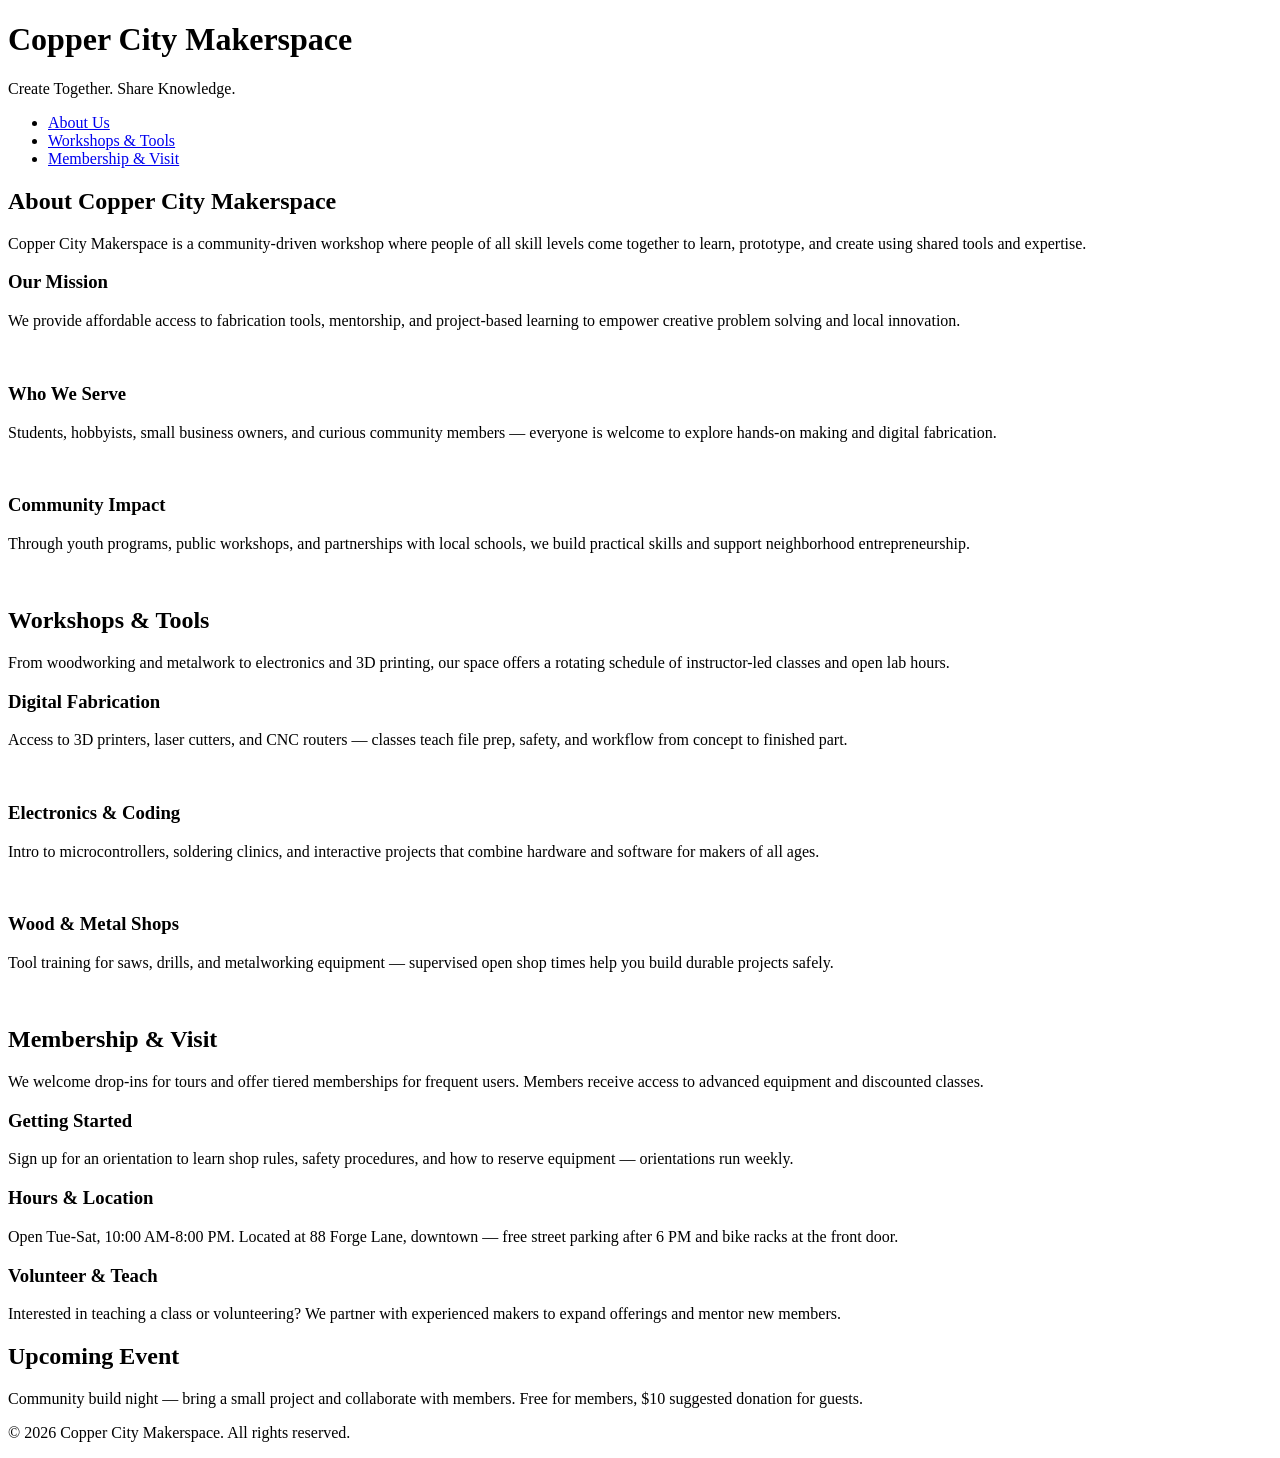
==== index.html @ b2976ba6 "added new pages" ====
<!DOCTYPE html>
<html lang="en">
<head>
    <meta charset="UTF-8">
    <meta name="viewport" content="width=device-width, initial-scale=1.0">
    <link rel="stylesheet" href="styles.css">
    <title>Copper City Makerspace</title>
</head>
<body>
    <header>
        <h1>Copper City Makerspace</h1>
        <p>Create Together. Share Knowledge.</p>
    </header>
<nav>
    <ul>
        <li><a href="about.html">About Us</a></li>
        <li><a href="workshops.html">Workshops & Tools</a></li>
        <li><a href="memberships.html">Membership & Visit</a></li>
    </ul>
</nav>
<main>
    <section id="about">
        <h2>About Copper City Makerspace</h2>
        <p>Copper City Makerspace is a community-driven workshop where people of all skill levels come together to learn, prototype, and create using shared tools and expertise.</p>
        <div class="card-row">
            <section>
                <h3>Our Mission</h3>
                <p>We provide affordable access to fabrication tools, mentorship, and project-based learning to empower creative problem solving and local innovation.</p>
                <img src="images/engineering.jpg" alt="" width="300">
            </section>
            <section>
                <h3>Who We Serve</h3>
                <p>Students, hobbyists, small business owners, and curious community members — everyone is welcome to explore hands-on making and digital fabrication.</p>
                <img src="images/ideation.jpg" alt="" width="300">
            </section>
            <section>
                <h3>Community Impact</h3>
                <p>Through youth programs, public workshops, and partnerships with local schools, we build practical skills and support neighborhood entrepreneurship.</p>
                <img src="images/storytelling.jpg" alt="" width="300">
            </section>
        </div>
    </section>
    <section id="workshops">
        <h2>Workshops & Tools</h2>
        <p>From woodworking and metalwork to electronics and 3D printing, our space offers a rotating schedule of instructor-led classes and open lab hours.</p>
        <div class="card-row">
            <section>
                <h3>Digital Fabrication</h3>
                <p>Access to 3D printers, laser cutters, and CNC routers — classes teach file prep, safety, and workflow from concept to finished part.</p>
                <img src="images/3Dprinter.jpg" alt="" width="300">
            </section>
            <section>
                <h3>Electronics & Coding</h3>
                <p>Intro to microcontrollers, soldering clinics, and interactive projects that combine hardware and software for makers of all ages.</p>
                <img src="images/microcontroller.jpg" alt="" width="300">
            </section>
            <section>
                <h3>Wood & Metal Shops</h3>
                <p>Tool training for saws, drills, and metalworking equipment — supervised open shop times help you build durable projects safely.</p>
                <img src="images/metalworking.jpg" alt="" width="300">
            </section>
        </div>
    </section>
    <section id="memberships">
        <h2>Membership & Visit</h2>
        <p>We welcome drop-ins for tours and offer tiered memberships for frequent users. Members receive access to advanced equipment and discounted classes.</p>
        <div class="card-row"> 
            <section>
                <h3>Getting Started</h3>
                <p>Sign up for an orientation to learn shop rules, safety procedures, and how to reserve equipment — orientations run weekly.</p>
            </section>
            <section>
                <h3>Hours & Location</h3>
                <p>Open Tue-Sat, 10:00 AM-8:00 PM. Located at 88 Forge Lane, downtown — free street parking after 6 PM and bike racks at the front door.</p>
            </section>
            <section>
                <h3>Volunteer & Teach</h3>
                <p>Interested in teaching a class or volunteering? We partner with experienced makers to expand offerings and mentor new members.</p>
            </section>
        </div>
    </section>
</main>
<aside>
    <h2>Upcoming Event</h2>
    <p>Community build night — bring a small project and collaborate with members. Free for members, $10 suggested donation for guests.</p>
</aside>
<footer>
    <p>&copy; 2026 Copper City Makerspace. All rights reserved.</p>
</footer>
</body>
</html>
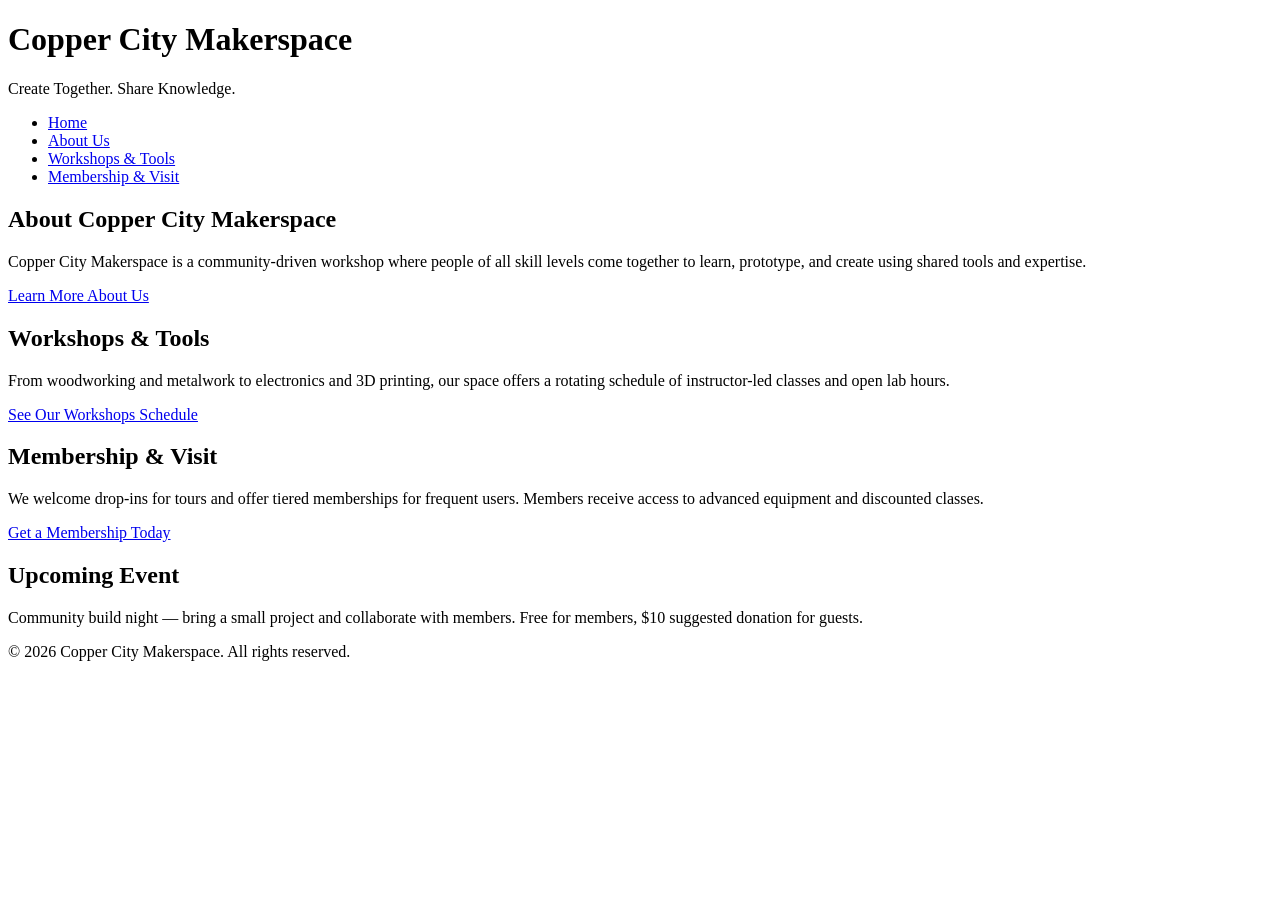
==== commit af29a645: "next iteration of html complete" ====
--- a/index.html
+++ b/index.html
@@ -13,71 +13,27 @@
     </header>
 <nav>
     <ul>
+        <li><a href="index.html">Home</a></li>
         <li><a href="about.html">About Us</a></li>
         <li><a href="workshops.html">Workshops & Tools</a></li>
         <li><a href="memberships.html">Membership & Visit</a></li>
     </ul>
 </nav>
 <main>
-    <section id="about">
+   <section id="about">
         <h2>About Copper City Makerspace</h2>
-        <p>Copper City Makerspace is a community-driven workshop where people of all skill levels come together to learn, prototype, and create using shared tools and expertise.</p>
-        <div class="card-row">
-            <section>
-                <h3>Our Mission</h3>
-                <p>We provide affordable access to fabrication tools, mentorship, and project-based learning to empower creative problem solving and local innovation.</p>
-                <img src="images/engineering.jpg" alt="" width="300">
-            </section>
-            <section>
-                <h3>Who We Serve</h3>
-                <p>Students, hobbyists, small business owners, and curious community members — everyone is welcome to explore hands-on making and digital fabrication.</p>
-                <img src="images/ideation.jpg" alt="" width="300">
-            </section>
-            <section>
-                <h3>Community Impact</h3>
-                <p>Through youth programs, public workshops, and partnerships with local schools, we build practical skills and support neighborhood entrepreneurship.</p>
-                <img src="images/storytelling.jpg" alt="" width="300">
-            </section>
-        </div>
-    </section>
+        <p>Copper City Makerspace is a community-driven workshop where people of all skill levels come together to learn, prototype, and create using shared tools and expertise.</p> 
+        <a href="about.html">Learn More About Us</a>
+   </section>
     <section id="workshops">
         <h2>Workshops & Tools</h2>
         <p>From woodworking and metalwork to electronics and 3D printing, our space offers a rotating schedule of instructor-led classes and open lab hours.</p>
-        <div class="card-row">
-            <section>
-                <h3>Digital Fabrication</h3>
-                <p>Access to 3D printers, laser cutters, and CNC routers — classes teach file prep, safety, and workflow from concept to finished part.</p>
-                <img src="images/3Dprinter.jpg" alt="" width="300">
-            </section>
-            <section>
-                <h3>Electronics & Coding</h3>
-                <p>Intro to microcontrollers, soldering clinics, and interactive projects that combine hardware and software for makers of all ages.</p>
-                <img src="images/microcontroller.jpg" alt="" width="300">
-            </section>
-            <section>
-                <h3>Wood & Metal Shops</h3>
-                <p>Tool training for saws, drills, and metalworking equipment — supervised open shop times help you build durable projects safely.</p>
-                <img src="images/metalworking.jpg" alt="" width="300">
-            </section>
-        </div>
+    <a href="workshops.html">See Our Workshops Schedule</a>
     </section>
     <section id="memberships">
         <h2>Membership & Visit</h2>
         <p>We welcome drop-ins for tours and offer tiered memberships for frequent users. Members receive access to advanced equipment and discounted classes.</p>
-        <div class="card-row"> 
-            <section>
-                <h3>Getting Started</h3>
-                <p>Sign up for an orientation to learn shop rules, safety procedures, and how to reserve equipment — orientations run weekly.</p>
-            </section>
-            <section>
-                <h3>Hours & Location</h3>
-                <p>Open Tue-Sat, 10:00 AM-8:00 PM. Located at 88 Forge Lane, downtown — free street parking after 6 PM and bike racks at the front door.</p>
-            </section>
-            <section>
-                <h3>Volunteer & Teach</h3>
-                <p>Interested in teaching a class or volunteering? We partner with experienced makers to expand offerings and mentor new members.</p>
-            </section>
-        </div>
+        <a href="memberships.html">Get a Membership Today</a>
     </section>
 </main>
 <aside>
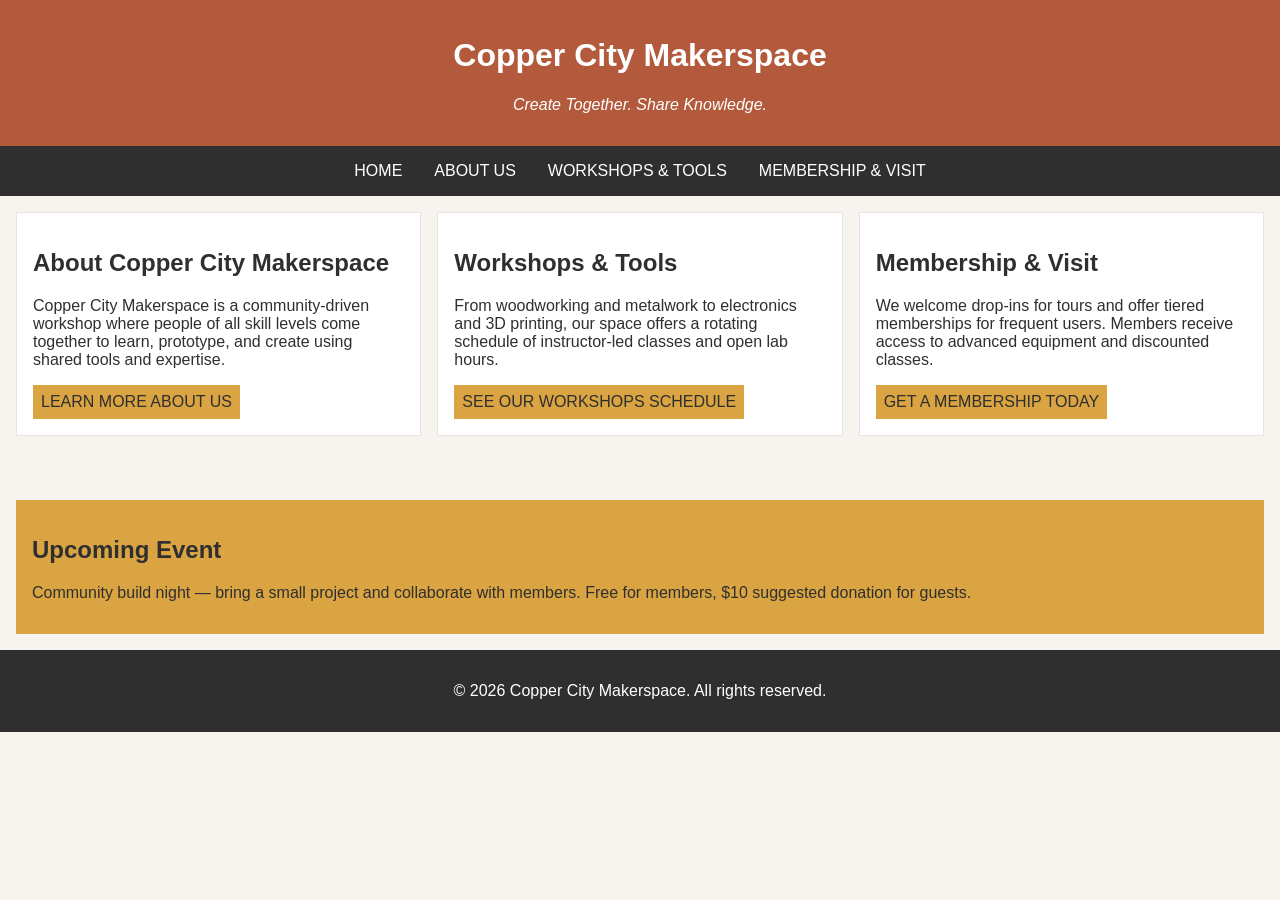
==== commit b9c34a84: "completed iteration for multipage" ====
--- a/index.html
+++ b/index.html
@@ -8,8 +8,8 @@
 </head>
 <body>
     <header>
-        <h1>Copper City Makerspace</h1>
-        <p>Create Together. Share Knowledge.</p>
+    <h1>Copper City Makerspace</h1>
+    <p>Create Together. Share Knowledge.</p>
     </header>
 <nav>
     <ul>
@@ -19,7 +19,7 @@
         <li><a href="memberships.html">Membership & Visit</a></li>
     </ul>
 </nav>
-<main>
+<main class="card-row">
    <section id="about">
         <h2>About Copper City Makerspace</h2>
         <p>Copper City Makerspace is a community-driven workshop where people of all skill levels come together to learn, prototype, and create using shared tools and expertise.</p> 
--- a/styles.css
+++ b/styles.css
@@ -0,0 +1,124 @@
+/* =====  CSS by Christina Carrasquilla, updated by Gilbert "Miko" Bargas III =====  */
+
+/* ===== Color Palette 
+
+Copper:#B35A3C
+Charcoal:#2F2F2F
+Light Background:#F7F4EF
+Card Background:#FFFFFF
+Soft Gold:#D9A441
+Border:#E5E5E5
+
+===== */
+
+/* ===== GLOBAL (Base) Styles ===== */
+
+body {
+    font-family: Arial, sans-serif;
+    margin: 0;
+    background-color: #F7F4EF;
+    color: #2F2F2F;
+    display:grid;
+    grid-template-columns: 1fr;
+}
+
+header {
+    background-color: #B35A3C;
+    color: white;
+    text-align: center;
+    padding: 1rem;
+}
+
+header img {
+    margin-top: 0.5rem;
+}
+header p {
+    font-style:italic;
+}
+nav {
+    background-color: #2F2F2F;
+    padding:.5rem;
+}
+
+nav ul {
+    list-style: none;
+    margin: 0;
+    padding: 0;
+}
+
+nav a {
+    color: white;
+    text-decoration: none;
+    padding: 0.5rem;
+    display: inline-block;
+    text-transform:uppercase;
+}
+
+nav a:hover {
+    background-color: #B35A3C;
+}
+
+main {
+    padding: 1rem;
+}
+
+main a {
+    background-color: #D9A441;
+    color:#2F2F2F;
+    text-decoration: none;
+    padding: 0.5rem;
+    display: inline-block;
+    text-transform:uppercase;
+}
+
+main a:hover {
+    background-color: #B35A3C;
+    color:white;
+}
+
+section {
+    margin-bottom: 2rem;
+}
+
+.card-row section {
+    background-color: white;
+    border: 1px solid #E5E5E5;
+    padding: 1rem;
+}
+
+img {
+    display: block;
+    margin-top: 0.5rem;
+    max-width: 100%;
+}
+
+aside {
+    background-color: #D9A441;
+    padding: 1rem;
+    margin: 1rem;
+}
+
+footer {
+    background-color: #2F2F2F;
+    color: white;
+    text-align: center;
+    padding: 1rem;
+}
+
+/* ===== MEDIA QUERIES (MEDIUM ===== */
+@media (min-width: 817px) {
+    nav ul {
+        display: flex;
+        justify-content: center;
+        gap: 1rem;
+    }
+
+    .card-row {
+        display: flex;
+        gap: 1rem;
+    }
+
+    .card-row section {
+        width: 30%;
+    }
+}
